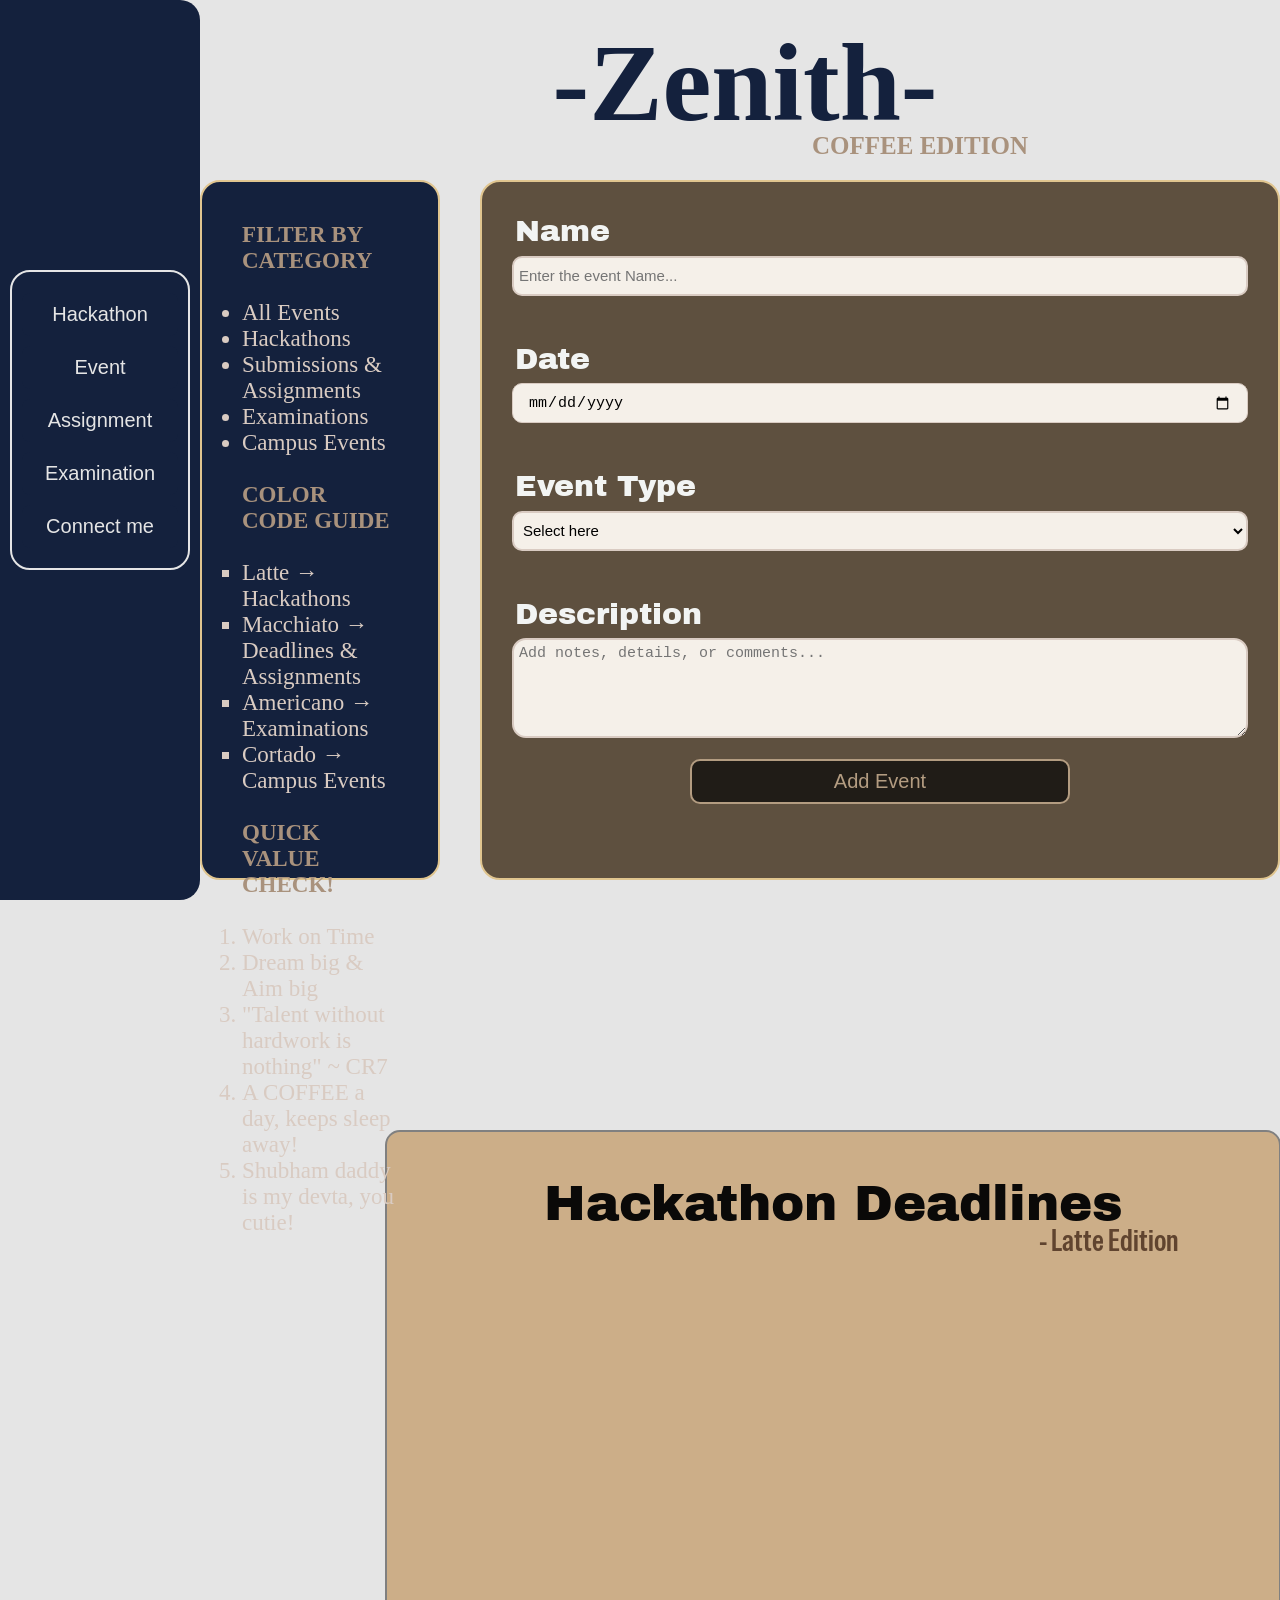
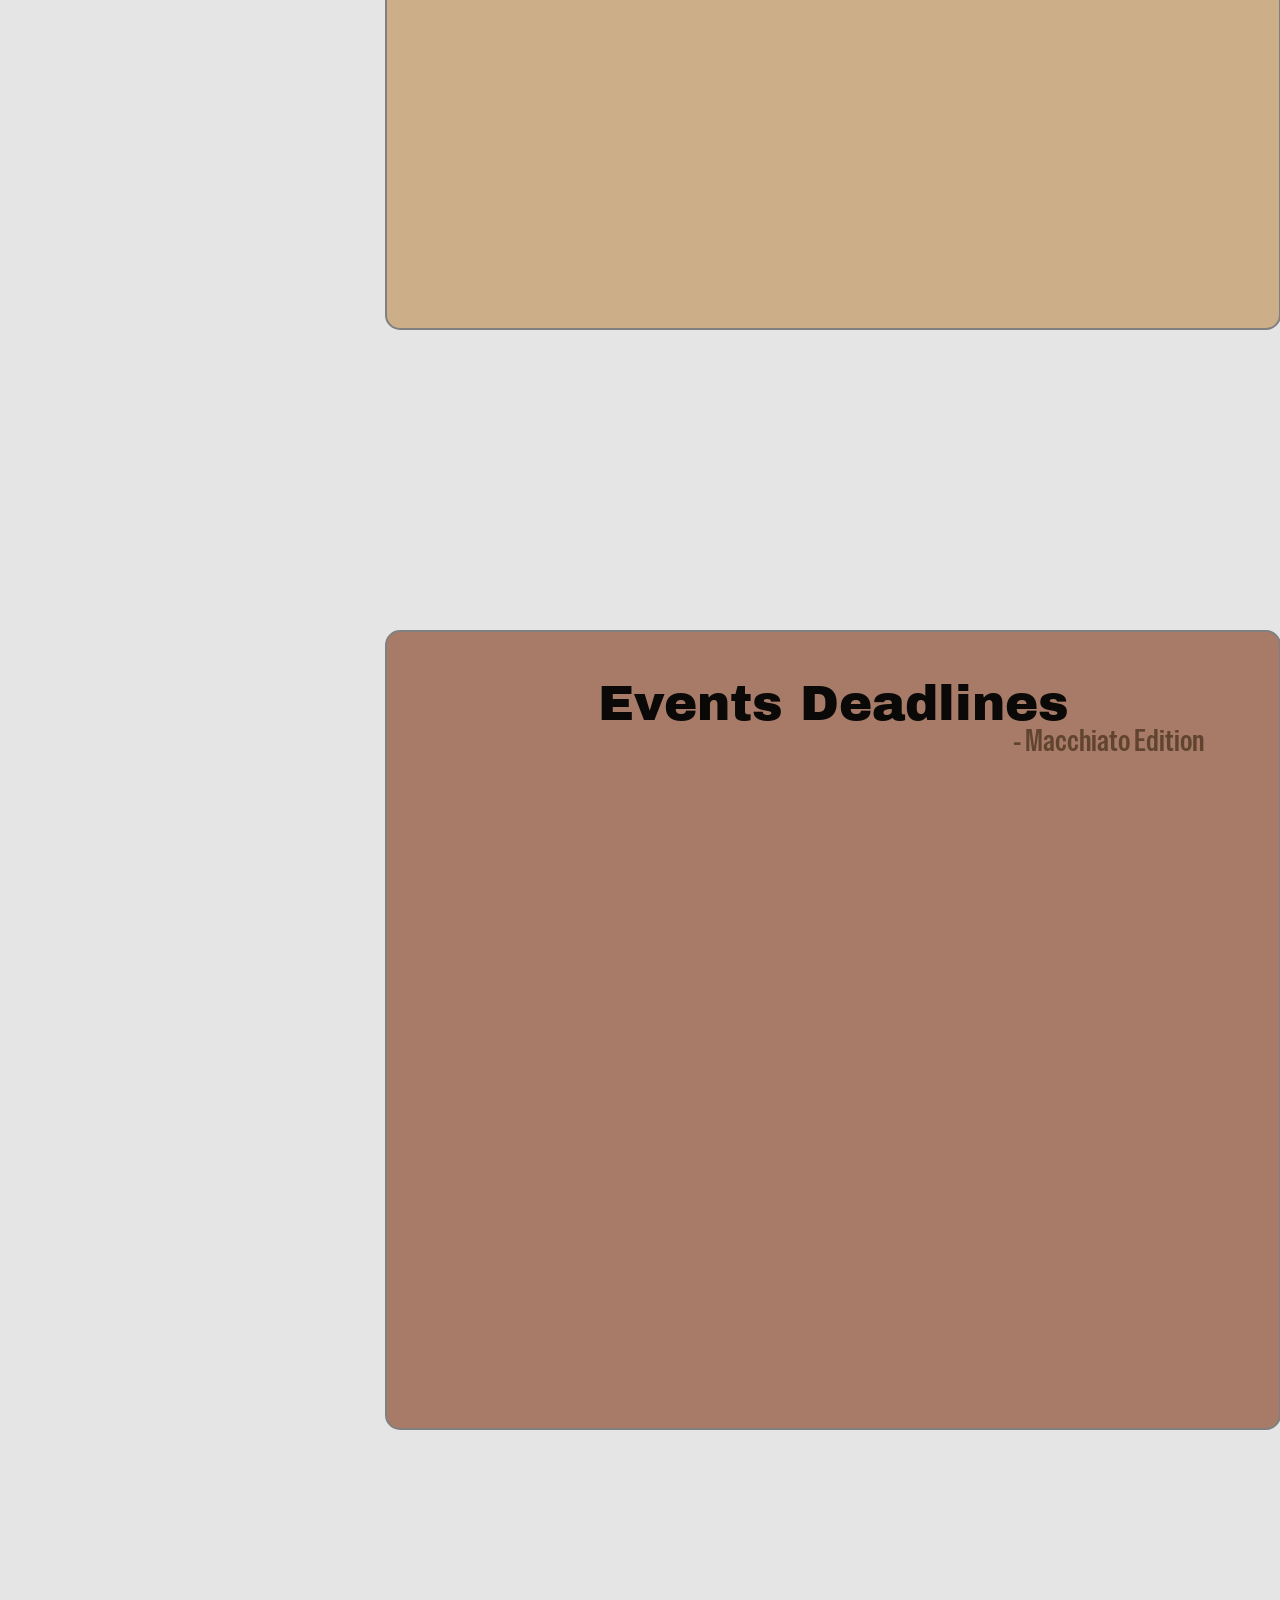
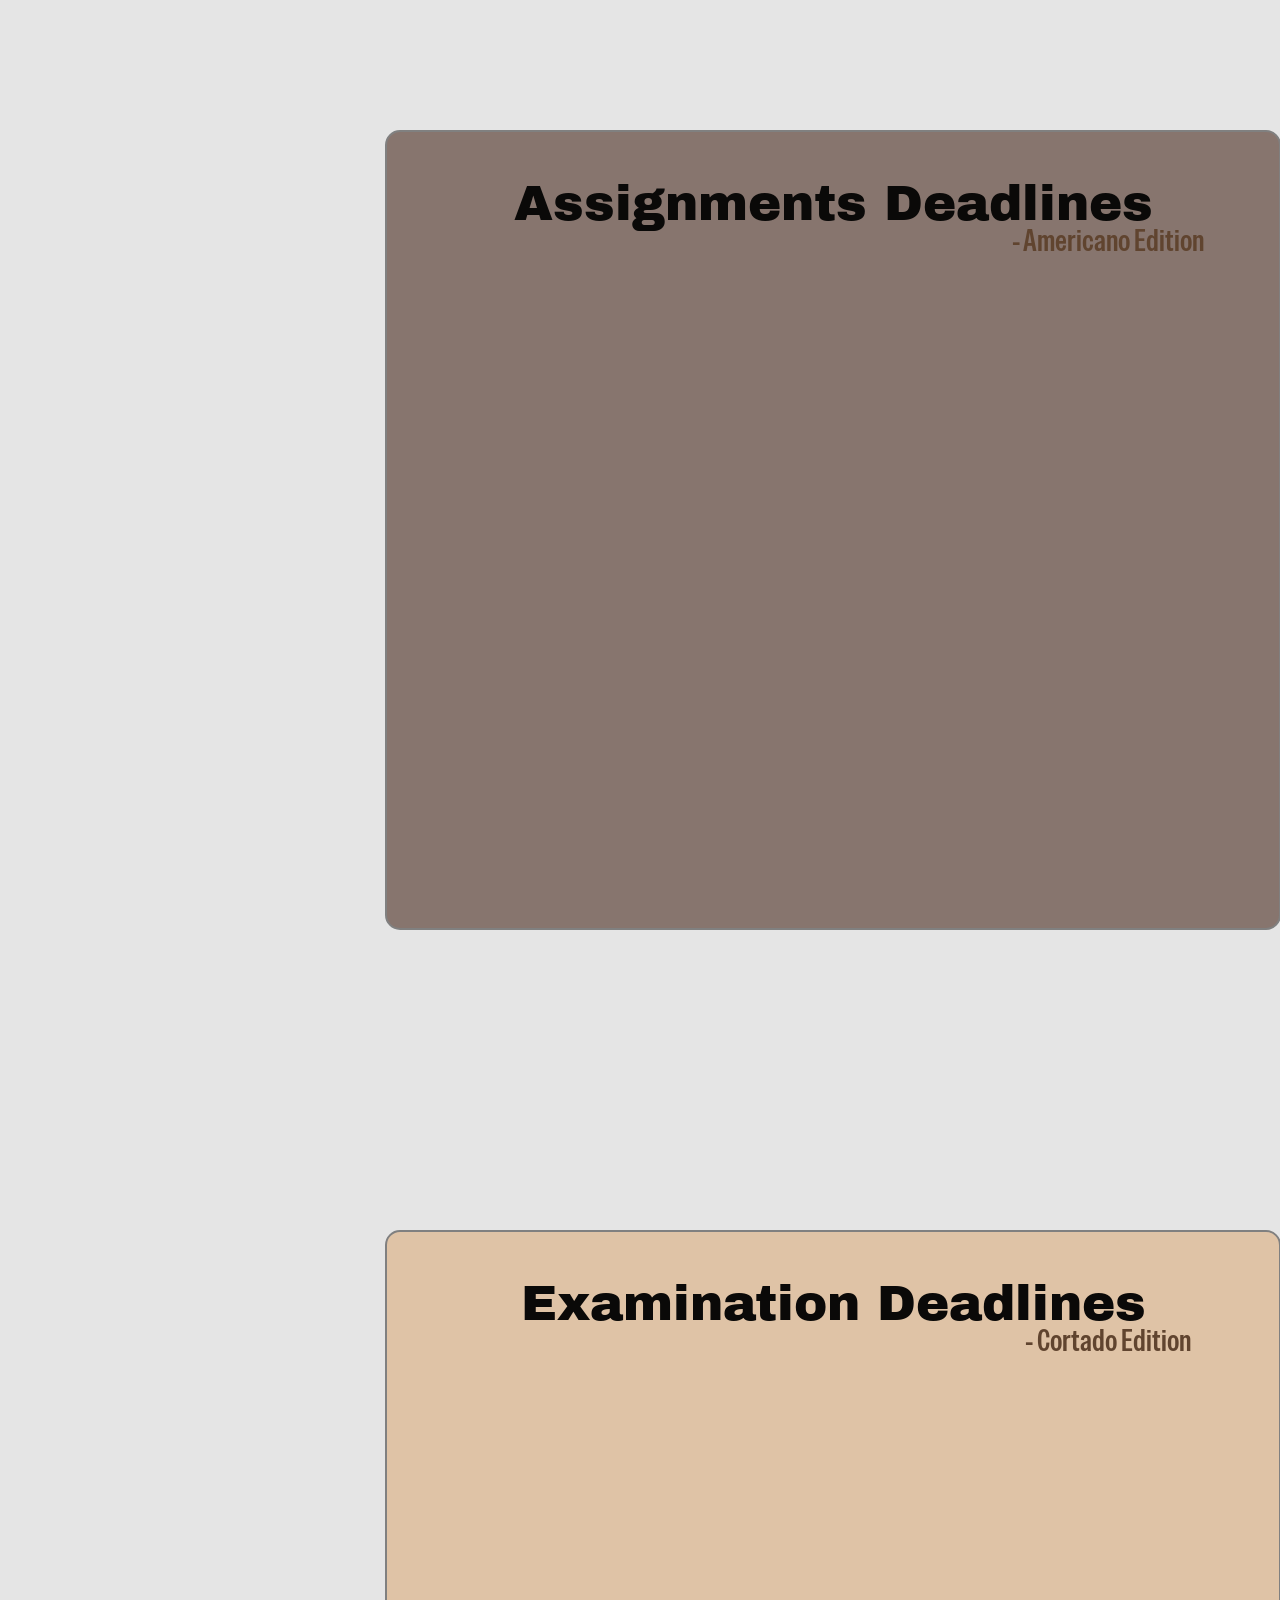
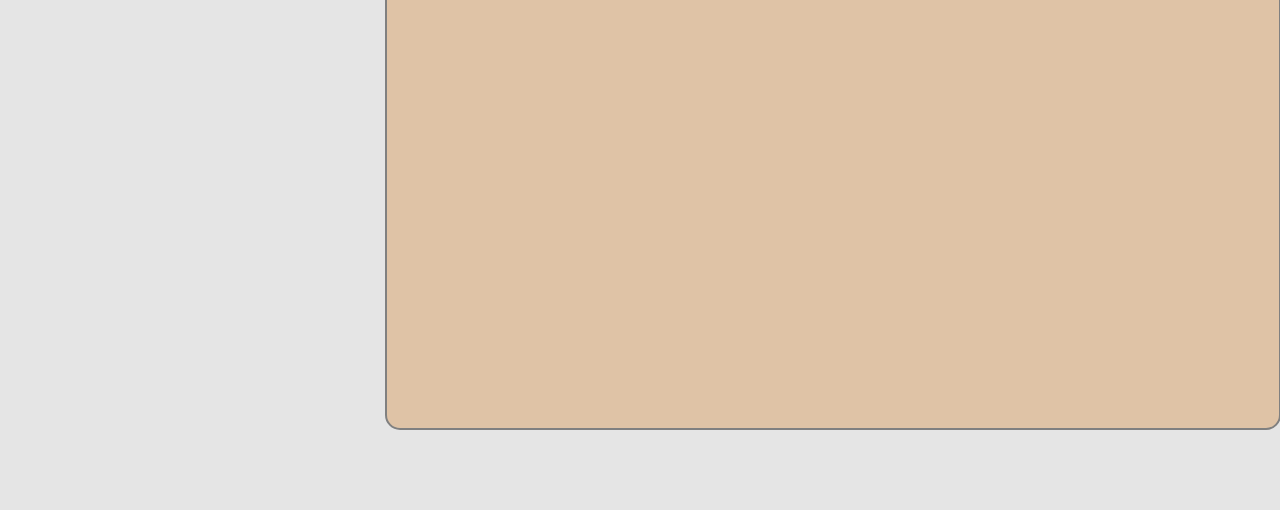
==== index.html @ 1736b764 "Rename Index.html to index.html" ====
<!DOCTYPE html>
<html lang="en">

<head>
    <meta charset="UTF-8">
    <meta name="viewport" content="width=device-width, initial-scale=1.0">
    <title>Deadline Tracker</title>
    <link rel="stylesheet" href="/ZenithMainstyle.css">
    <link rel="preconnect" href="https://fonts.googleapis.com">
    <link rel="preconnect" href="https://fonts.gstatic.com" crossorigin>
    <link href="https://fonts.googleapis.com/css2?family=Archivo+Black&family=Special+Gothic+Condensed+One&display=swap"
        rel="stylesheet">
</head>


<body>
    <link rel="stylesheet" href="/deadline-cards.css">
    <script src="/project.js" defer></script>

    <div class="header">
        <h1>-Zenith-</h1>
        <!-- <h2>"Everything I need to show up for — and everything I want to."</h2> -->
        <h2>COFFEE EDITION</h2>
    </div>

    <div class="grid-container">
        <div class="info-guide">
            <h4>FILTER BY CATEGORY</h4>
            <br>
            <ul>
                <li>All Events</li>
                <li>Hackathons</li>
                <li>Submissions & Assignments</li>
                <li>Examinations</li>
                <li>Campus Events</li>
            </ul>
            <br>

            <h4>COLOR CODE GUIDE</h4>
            <br>
            <ul type="square">
                <li>Latte → Hackathons</li>
                <li>Macchiato → Deadlines & Assignments</li>
                <li>Americano → Examinations</li>
                <li>Cortado → Campus Events</li>
            </ul>
            <br>

            <h4>QUICK VALUE CHECK!</h4>
            <br>
            <ol>
                <li>Work on Time</li>
                <li>Dream big & Aim big</li>
                <li>"Talent without hardwork is nothing" ~ CR7</li>
                <li>A COFFEE a day, keeps sleep away!</li>
                <li>Shubham daddy is my devta, you cutie!</li>
            </ol>
        </div>
        <form>

            <div class="form-card">
                <label for="event-name" class="archivo-black-regular">Name</label>
                <!-- <br> -->

                <input type="text" id="event-name" placeholder="Enter the event Name...">
                <br>
                <br>

                <label for="event-date" class="archivo-black-regular">Date</label>

                <!-- <br> -->
                <input type="date" id="event-date" min="2026-09-22">
                <br>
                <br>

                <label for="picker" class="archivo-black-regular">Event Type</label>

                <!-- <br> -->
                <select name="picker" id="picker">
                    <option value="" disabled selected hidden>Select here</option>
                    <option value="Hackathons">SST Hackathons</option>
                    <option value="Hackathons">External Hackathons</option>
                    <option value="Events">SST Event</option>
                    <option value="Events">External Events</option>
                    <option value="Assignments">SST Assignments</option>
                    <option value="Assignments">IIT-M Assignments</option>
                    <option value="Examination">SST Examinations</option>
                    <option value="Examination">IIT-M Examinations</option>
                </select>
                <br>
                <br>
                <label for="eventDescription" class="archivo-black-regular">Description</label>

                <textarea id="eventDescription" rows="3" placeholder="Add notes, details, or comments..."></textarea>
                <button type="submit">Add Event</button>
            </div>
        </form>
    </div>
    <div class="main-container">
        <div class="box1 box" id="hackathons">
            <h1 class="sectionheading archivo-black-regular">Hackathon Deadlines</h1>
            <h2 class="sectionedition special-gothic-condensed-one-regular">- Latte Edition</h2>
        </div>
        <div class="box2 box" id="events">
            <h1 class="sectionheading archivo-black-regular">Events Deadlines</h1>
            <h2 class="sectionedition special-gothic-condensed-one-regular">- Macchiato Edition</h2>
        </div>
        <div class="box3 box" id="assignments">
            <h1 class="sectionheading archivo-black-regular">Assignments Deadlines</h1>
            <h2 class="sectionedition special-gothic-condensed-one-regular">- Americano Edition</h2>
        </div>
        <div class="box4 box" id="examinations">
            <h1 class="sectionheading archivo-black-regular">Examination Deadlines</h1>
            <h2 class="sectionedition special-gothic-condensed-one-regular">- Cortado Edition</h2>
        </div>
    </div>

    </div>

    <div class="behindNav">


        <div class="navbar">
            <nav>
                <ul>
                    <li><a href="#hackathons" class="Hackathonsbutton">Hackathon</a></li>
                    <li><a href="#events" class="Eventsbuttonbutton">Event</a></li>
                    <li><a href="#assignments" class="Assignmentsbutton">Assignment</a></li>
                    <li><a href="#examinations" class="Examinationbutton">Examination</a></li>
                    <li><a href="https://www.linkedin.com/in/rishit-gupta-094703222/" target="_blank">Connect me</a></li>
                </ul>
            </nav>
        </div>
        <br>
        <br>
        <br>
        <br>
</body>

</html>
---- ZenithMainstyle.css ----
* {
    padding: 0px;
    margin: 0;
    box-sizing: border-box;
}

body {
    background-color: #e5e5e5;
    /* color: #72C7A5; */

}

nav {
    display: flex;
    flex-direction: column;
    justify-content: center;
    align-items: stretch;
    height: 300px;
    width: 180px;
    background-color: #14213d;
    border: 2px solid #e5e5e5;
    border-radius: 20px;
    padding: 10px;
    position: fixed;
    left: 10px;
    top: 30%;
    /* transform: translateY(-0%); */
    font-size: 20px;
    opacity: 1;
    backdrop-filter: blur(100px);
    font-family: 'Franklin Gothic Medium', 'Arial Narrow', Arial, sans-serif;
}

nav ul {
    list-style: none;
    padding: 0;
    margin: 0;
    display: flex;
    flex-direction: column;
    gap: 10px;
}

nav a {
    display: block;
    background-color: #14213d;
    /* color: #A8B8B0;
     */
    color: #e5e5e5;
    padding: 10px 15px;
    text-decoration: none;
    border-radius: 8px;
    text-align: center;
    /* border: 1px solid #C6AC8F; */
}

nav a:hover {
    background-color: #EAE0D5;
    color: #5E503F;
}


.behindNav {
    display: flex;
    flex-direction: column;
    height: 100%;
    width: 250px;
    background-color: #14213d;
    /* border: 2px solid #D9CBC2; */
    border-radius: 20px;
    position: fixed;
    left: -50px;
    top: 0;
}

.header {
    margin-left: 210px;
}

h1 {
    font-size: 110px;
    color: #14213d;
    margin-top: 20px;
    text-align: center;
    margin-bottom: -15px;
}

h2 {
    font-size: 25px;
    /* color: rgb(76, 74, 74); */
    margin-bottom: 20px;
    text-align: center;
    color: #A9927D;
    margin-left: 350px;


}


#event-date {
    padding: 15px;
    border: 1px solid #D9CBC2;
    border-radius: 10px;
    background-color: #F5F0E9;
    color: black;
    font-size: 15px;
}

label {
    font-size: 30px;
    font-family: Arial, Helvetica, sans-serif;
    padding: 3px;
    color: #F2F4F3;

}

input {
    /* width: 100%; */
    height: 40px;
    box-sizing: border-box;
    padding: 5px;
    font-size: 15px;
    border: 2px solid #D9CBC2;
    border-radius: 10px;
    background-color: #F5F0E9;
}

select {
    width: 100%;
    height: 40px;
    box-sizing: border-box;
    padding: 5px;
    font-size: 15px;
    border: 2px solid #D9CBC2;
    border-radius: 10px;
    background-color: #F5F0E9;
}

/* select:hover{
    background-color: #201c17;
    color: #F5F0E9;
} */

button {
    display: block;
    margin: 10px auto;
    height: 45px;
    width: 380px;
    font-family: Arial, Helvetica, sans-serif;
    font-size: 20px;
    border: 2px solid #b39c81;
    border-radius: 10px;
    background-color: #201c17;
    color: #b39c81;
    margin-top: 15px;

}

button:hover {
    color: #E0C58F;
    background-color: #0A0908;

}

.grid-container {
    display: flex;
    flex-direction: row;
    margin-left: 200px;
    justify-content: center;
    align-items: center;
    /* justify-content:; */
    /* align-items: center;  */
    gap: 40px;
    /* max-width: 100%; */
    /* margin: 0 auto;
  padding: 20px; */
}

.info-guide {
    /* width: ; */
    /* margin:150px; */
    display: grid;
    /* gap:50px; */
    /* grid-template-columns: 1fr 1fr; */
    /* text-align: center; */
    color: #D9CBC2;
    background-color: #14213d;
    font-size: 23px;
    /* margin-top: 40px; */
    /* margin-left: 350px; */
    border: 2px solid #E0C58F;
    border-radius: 20px;
    padding: 40px;
    height: 700px;
    backdrop-filter: blur(7px);
}

.info-guide h4 {
    margin-top: 0;
    color: #A9927D;
}


.form-card {
    height: 700px;
    width: 800px;
    display: grid;
    /* grid-template-columns: 1fr; */
    /* grid-template-rows: 1fr 1fr; */
    font-size: small;
    padding: 30px;
    /* flex-direction: column; */
    max-width: 800px;
    background-color: #5E503F;
    /* padding: 24px; */
    border: 2px solid #E0C58F;
    border-radius: 20px;
    /* box-sizing: border-box; */
    /* width: 1992px; */
    /* height:610px;  */
    /* margin-top: 39px; */
    /* margin-right: 100px; */
    position: relative;
}

/* .info-guide2 {
    position: absolute;
    color:#D9CBC2;
    /* margin-left: 895px; */
/* margin-top: 530px; */
/* z-index: 10;
    font-size:25px;
    border:2px solid grey;
    border-radius: 10px;
    padding: 30px;
    width:870px;
    height: 100px; */
/* } */

#eventDescription {
    width: 100%;
    height: 100px;
    box-sizing: border-box;
    padding: 5px;
    font-size: 15px;
    border: 2px solid #D9CBC2;
    border-radius: 14px;
    background-color: #F5F0E9;
}

.special-gothic-condensed-one-regular {
    font-family: "Special Gothic Condensed One", sans-serif;
    font-weight: 400;
    font-style: normal;
}

.archivo-black-regular {
    font-family: "Archivo Black", sans-serif;
    font-weight: 400;
    font-style: normal;
}

.main-container {
    display: flex;
    flex-direction: column;
    gap: 300px;
    width: 100%;
    margin-left: 385px;
    margin-top: 250px;
}

.box1 {
    width: 70%;
    height: 800px;
    background-color: #CCAE88;
    border: 2px solid grey;
    border-radius: 15px;
    padding: 5px;
}

.box2 {
    width: 70%;
    height: 800px;
    background-color: #A77B67;
    border: 2px solid grey;
    border-radius: 15px;
    padding: 5px;
}

.box3 {
    width: 70%;
    height: 800px;
    background-color: #87756E;
    border: 2px solid grey;
    border-radius: 15px;
    padding: 5px;
}

.box4 {
    width: 70%;
    height: 800px;
    background-color: #dfc3a6;
    border: 2px solid grey;
    border-radius: 15px;
    padding: 5px;
}

#examinations {
    margin-bottom: 80px;
}

.sectionheading {
    font-size: 50px;
    color: #0A0908;
    margin-top: 20px;
    text-align: center;
    margin-bottom: 0px;
}

html {
    scroll-behavior: smooth;
}


.box {
    scroll-margin-top: 70px;
}

html,
body {
    max-width: 100%;
    overflow-x: hidden;
}

.sectionedition {
    font-size: 30px;
    /* color: rgb(76, 74, 74); */
    margin-bottom: 20px;
    text-align: center;
    color: #60442f;
    margin-left: 550px;
    margin-top: -10px;
}
---- deadline-cards.css ----
.box {
    height: auto;
    min-height: 800px;
    padding: 24px;
}

.deadline-cards {
    display: grid;
    grid-template-columns: repeat(auto-fit, minmax(320px, 1fr));
    gap: 24px;
    margin: 40px 12px 10px;
}

.deadline-card {
    --card-accent: #5e503f;
    --card-soft: #e5ddd4;
    position: relative;
    padding: 24px;
    color: #201c17;
    background-color: #f5f0e9;
    border: 1px solid rgba(32, 28, 23, 0.28);
    border-left: 7px solid var(--card-accent);
    border-radius: 10px;
    box-shadow: 0 9px 18px rgba(20, 33, 61, 0.14);
}

/* Each section gets its own coffee shade. */
#hackathons .deadline-card {
    --card-accent: #8a5a38;
    --card-soft: #ead7bd;
}

#events .deadline-card {
    --card-accent: #6c4033;
    --card-soft: #e1c7bc;
}

#assignments .deadline-card {
    --card-accent: #5e504a;
    --card-soft: #ddd4cf;
}

#examinations .deadline-card {
    --card-accent: #815438;
    --card-soft: #ead2b9;
}

.card-top-row {
    display: flex;
    align-items: flex-start;
    justify-content: space-between;
    gap: 18px;
}

.event-title {
    display: flex;
    align-items: center;
    flex-wrap: wrap;
    gap: 10px;
}

.deadline-card h3 {
    margin: 0;
    color: #201c17;
    font-family: "Archivo Black", sans-serif;
    font-size: 24px;
    line-height: 1.2;
    overflow-wrap: anywhere;
}

.event-type {
    padding: 5px 8px;
    color: #f5f0e9;
    background-color: var(--card-accent);
    border-radius: 4px;
    font-family: Arial, Helvetica, sans-serif;
    font-size: 11px;
    font-weight: 700;
    letter-spacing: 0.02em;
    white-space: nowrap;
}

.deadline-card .delete-event {
    flex: 0 0 auto;
    width: auto;
    height: auto;
    margin: 0;
    padding: 7px 10px;
    color: var(--card-accent);
    background: transparent;
    border: 1px solid var(--card-accent);
    border-radius: 5px;
    font-family: Arial, Helvetica, sans-serif;
    font-size: 13px;
    cursor: pointer;
}

.deadline-card .delete-event:hover {
    color: #f5f0e9;
    background-color: #7b302b;
    border-color: #7b302b;
}

.event-date-display {
    margin: 14px 0 22px;
    color: var(--card-accent);
    font-family: Arial, Helvetica, sans-serif;
    font-size: 14px;
    font-weight: 700;
}

.countdown-label {
    margin: 0 0 7px;
    color: #5e503f;
    font-family: Arial, Helvetica, sans-serif;
    font-size: 11px;
    font-weight: 700;
    letter-spacing: 0.12em;
    text-transform: uppercase;
}

.countdown {
    display: grid;
    grid-template-columns: repeat(4, 1fr);
    margin-bottom: 22px;
    overflow: hidden;
    background-color: var(--card-soft);
    border: 1px solid rgba(32, 28, 23, 0.18);
    border-radius: 8px;
}

.countdown-part {
    min-width: 0;
    padding: 13px 5px 11px;
    text-align: center;
}

.countdown-part + .countdown-part {
    border-left: 1px solid rgba(32, 28, 23, 0.18);
}

.countdown-part strong,
.countdown-part span {
    display: block;
}

.countdown-part strong {
    color: #201c17;
    font-family: "Archivo Black", sans-serif;
    font-size: clamp(20px, 2vw, 27px);
    line-height: 1;
}

.countdown-part span {
    margin-top: 5px;
    color: #5e503f;
    font-family: Arial, Helvetica, sans-serif;
    font-size: 10px;
    font-weight: 700;
    letter-spacing: 0.04em;
    text-transform: uppercase;
}

.event-description {
    margin: 0;
    padding-top: 17px;
    color: #3c332a;
    border-top: 1px solid #d9cbc2;
    font-family: Arial, Helvetica, sans-serif;
    font-size: 15px;
    line-height: 1.55;
    white-space: pre-wrap;
}

.event-description::before {
    content: "Notes";
    display: block;
    margin-bottom: 5px;
    color: var(--card-accent);
    font-size: 11px;
    font-weight: 700;
    letter-spacing: 0.1em;
    text-transform: uppercase;
}

.deadline-passed {
    margin: 0 0 22px;
    padding: 12px;
    color: #f5f0e9;
    background-color: #7b302b;
    border-radius: 6px;
    text-align: center;
    font-family: "Archivo Black", sans-serif;
    font-size: 15px;
}

.deadline-card.is-expired {
    border-left-color: #7b302b;
}

.form-message {
    min-height: 22px;
    margin: 0;
    text-align: center;
    font-family: Arial, Helvetica, sans-serif;
    font-size: 15px;
    font-weight: 700;
}

.form-message-error {
    color: #ffd0ca;
}

.form-message-success {
    color: #d9f5d0;
}

@media (max-width: 700px) {
    .deadline-cards {
        grid-template-columns: 1fr;
        margin-right: 0;
        margin-left: 0;
    }

    .deadline-card {
        padding: 19px;
    }

    .card-top-row {
        align-items: stretch;
        flex-direction: column;
    }

    .deadline-card .delete-event {
        align-self: flex-start;
    }

    .countdown {
        grid-template-columns: repeat(2, 1fr);
    }

    .countdown-part:nth-child(3) {
        border-left: 0;
    }

    .countdown-part:nth-child(n + 3) {
        border-top: 1px solid rgba(32, 28, 23, 0.18);
    }
}
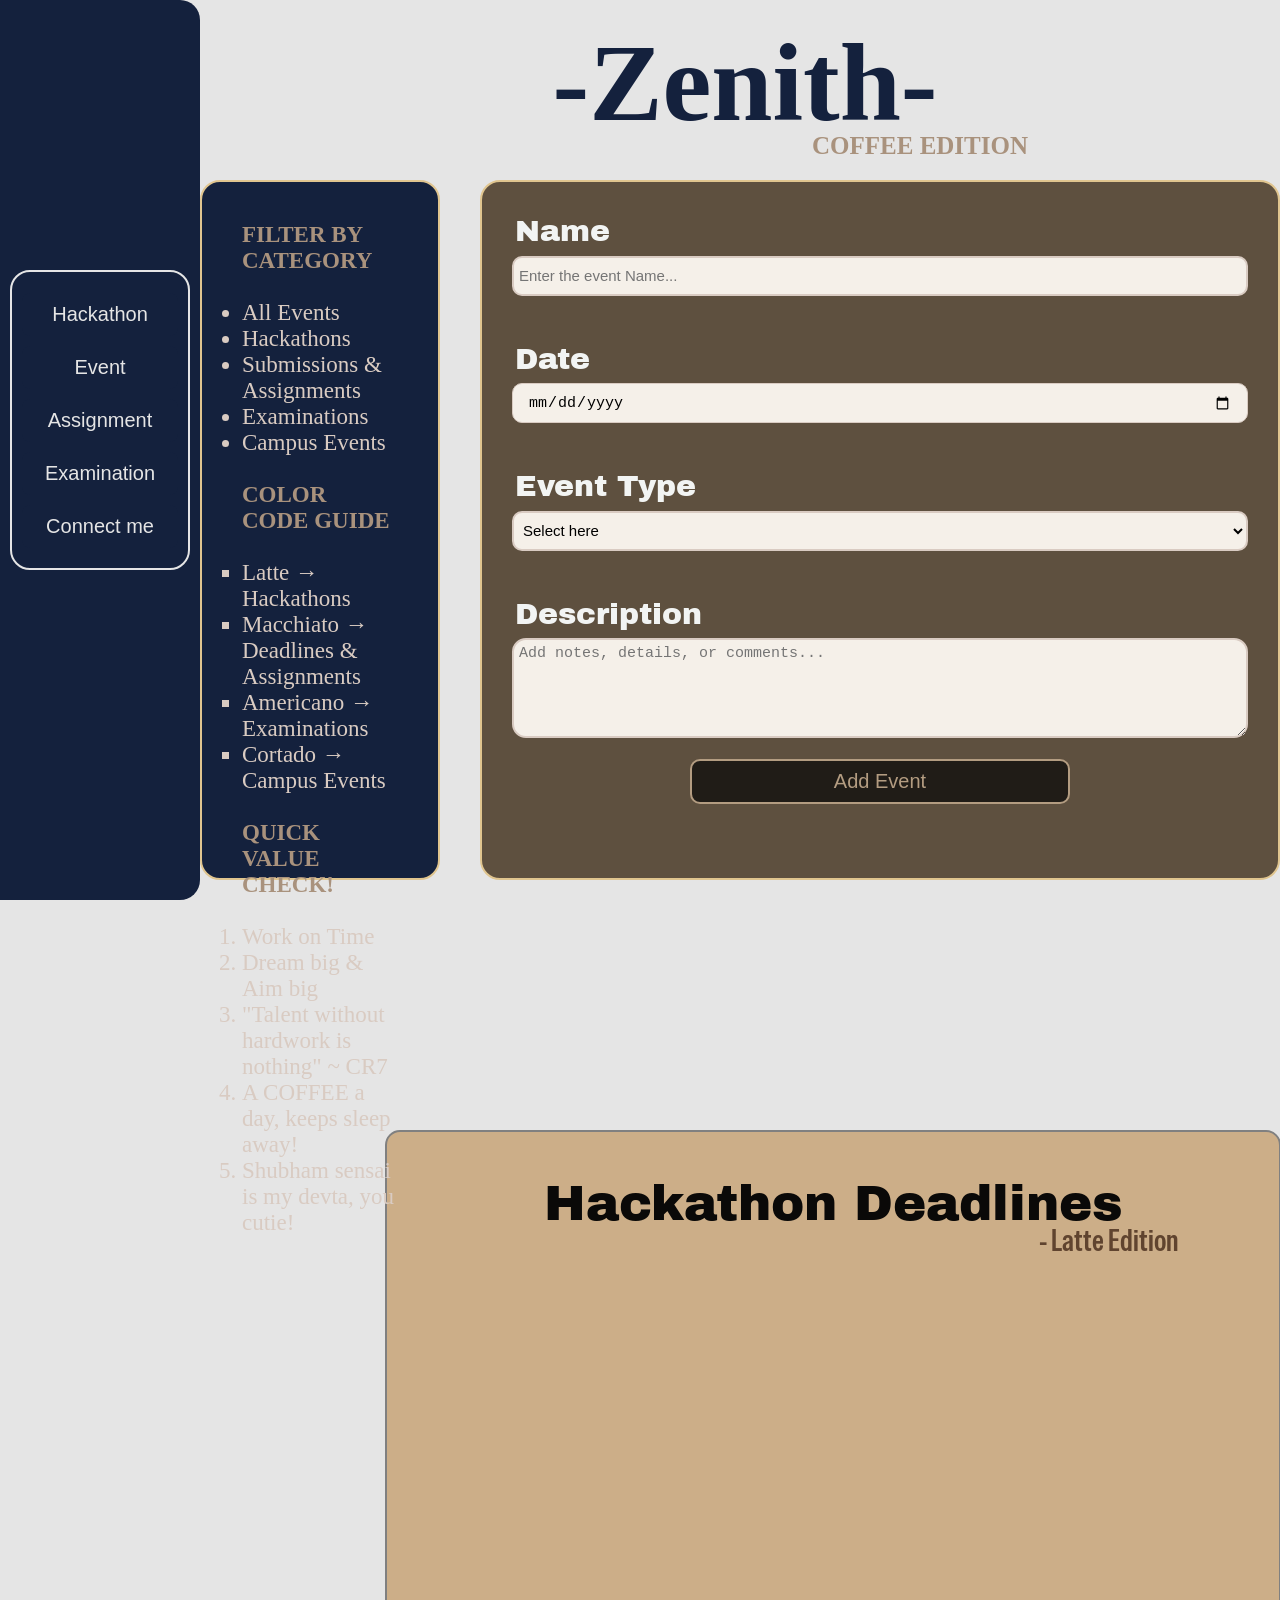
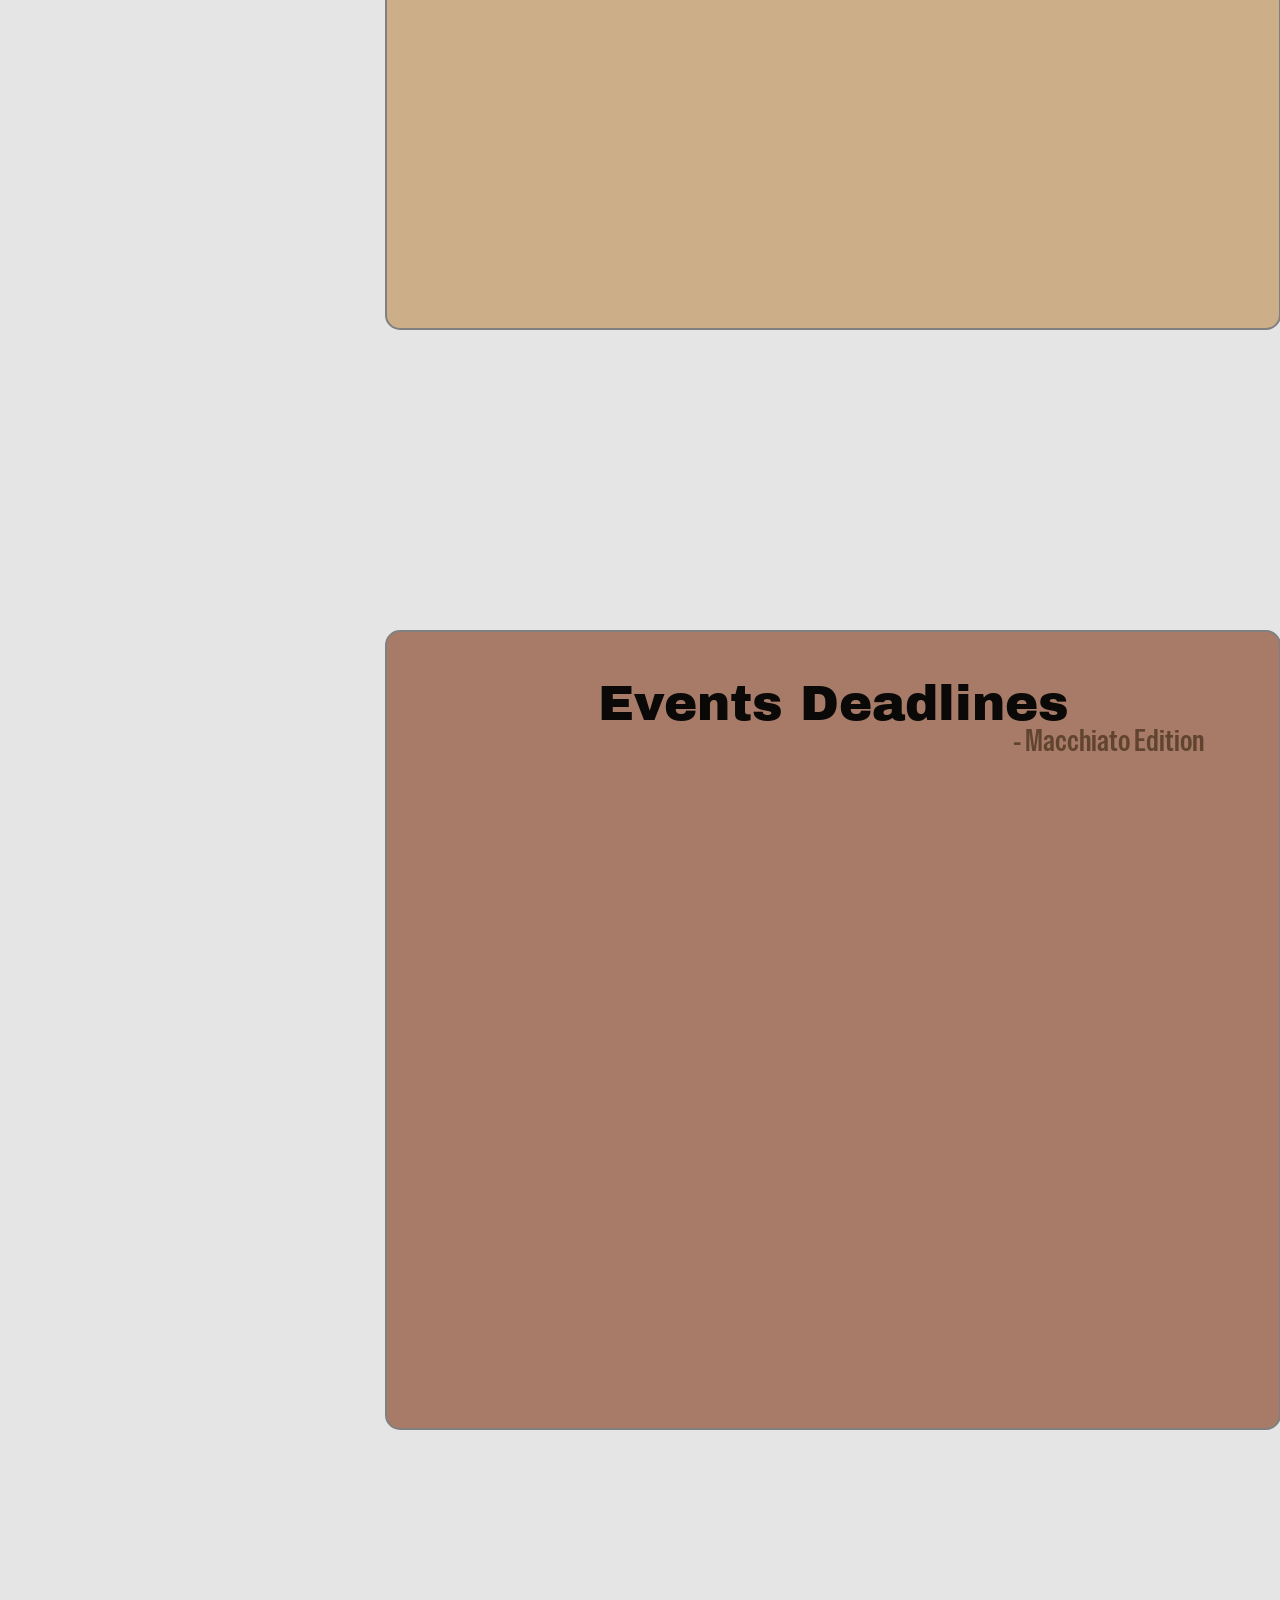
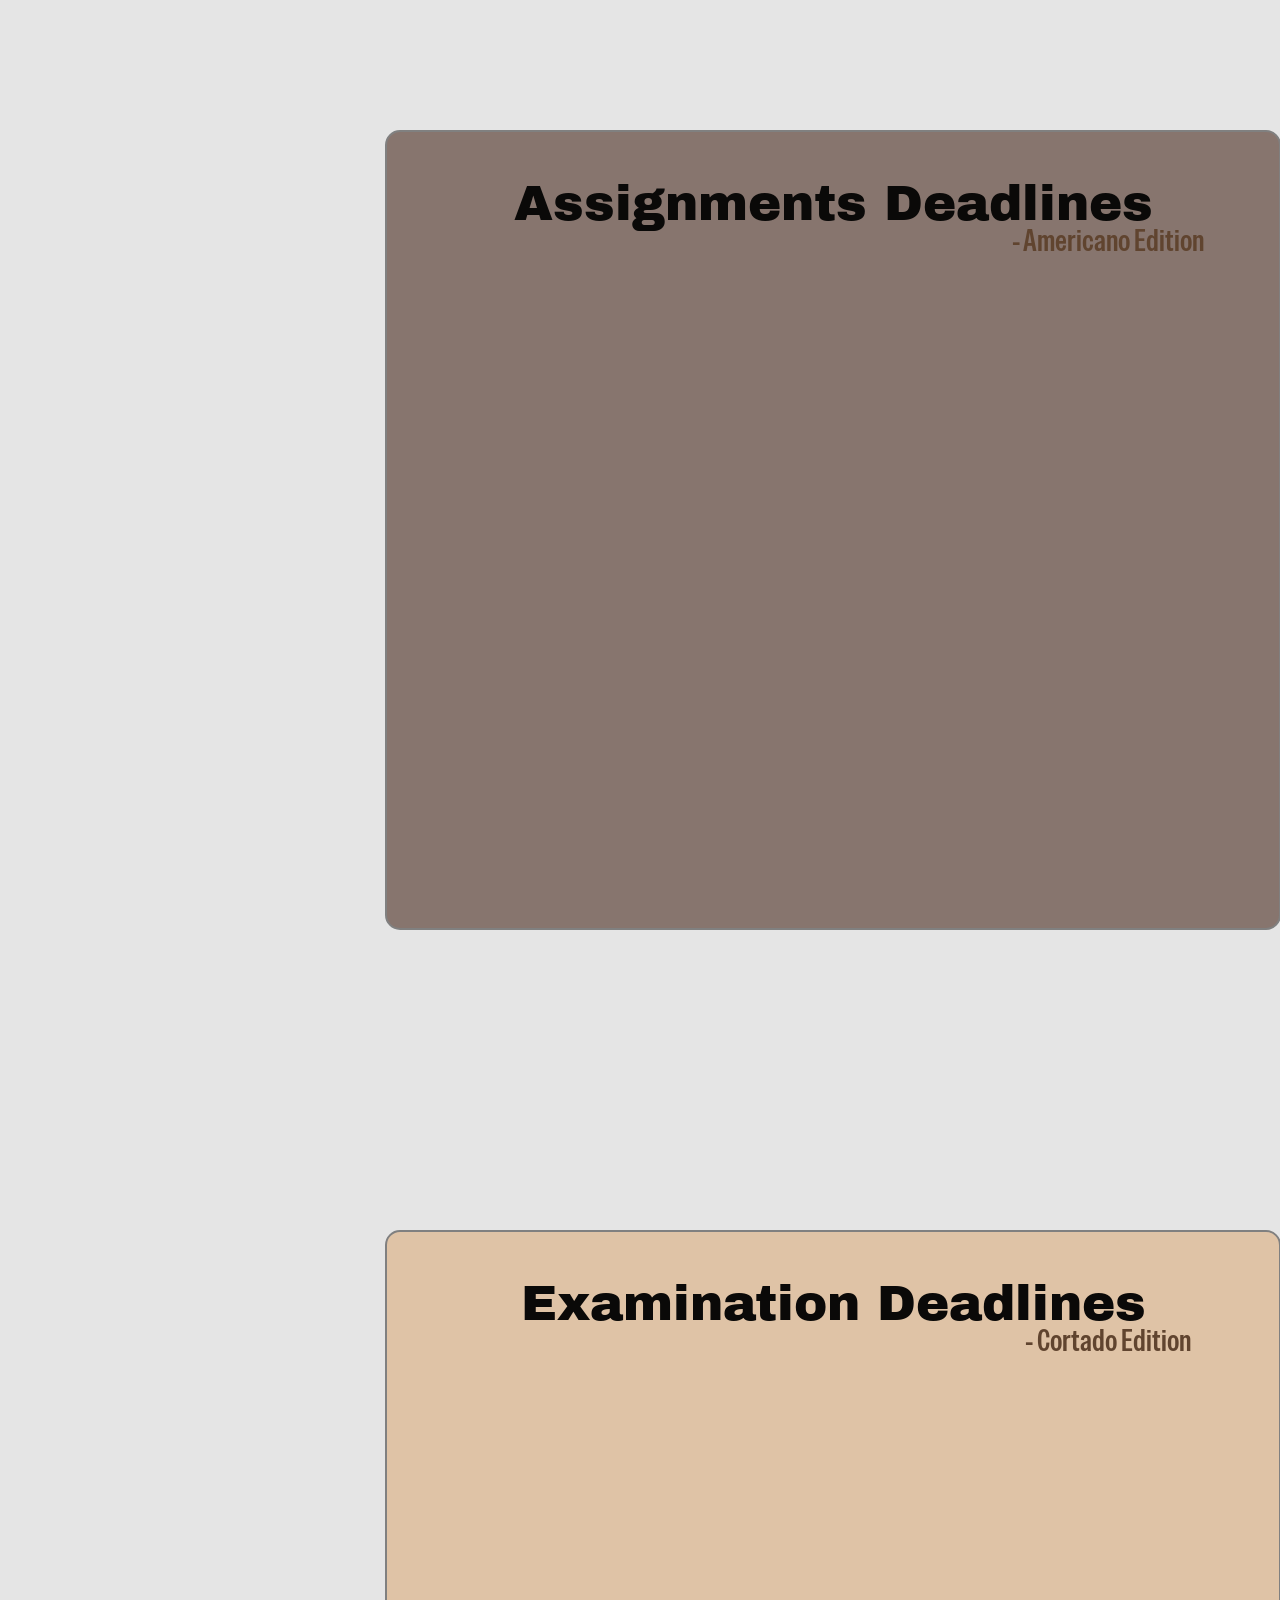
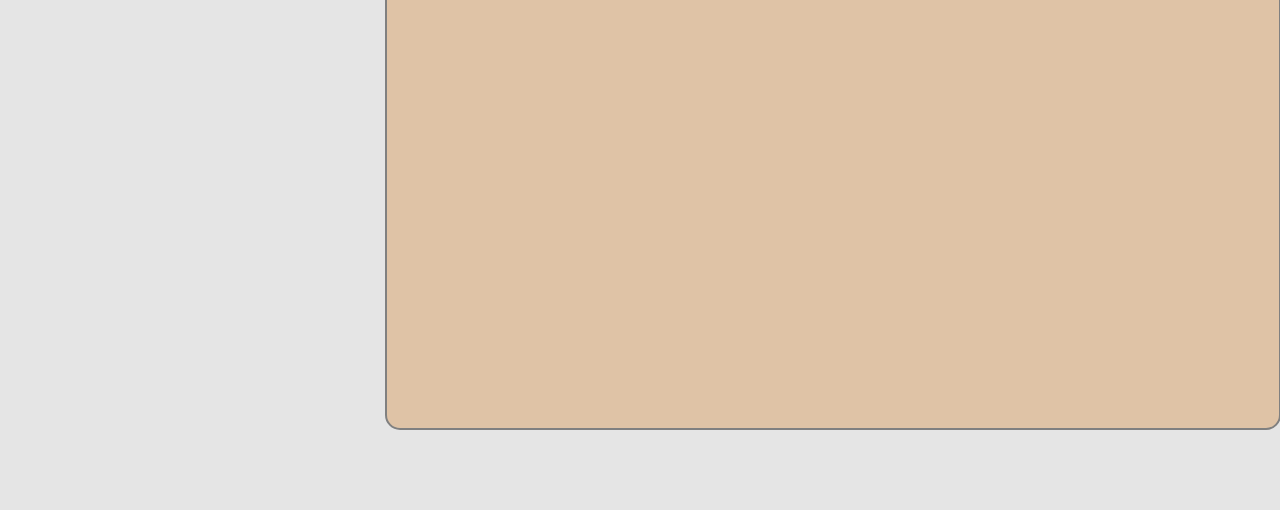
==== commit 535aa00a: "Update index.html" ====
--- a/index.html
+++ b/index.html
@@ -53,7 +53,7 @@
                 <li>Dream big & Aim big</li>
                 <li>"Talent without hardwork is nothing" ~ CR7</li>
                 <li>A COFFEE a day, keeps sleep away!</li>
-                <li>Shubham daddy is my devta, you cutie!</li>
+                <li>Shubham sensai is my devta, you cutie!</li>
             </ol>
         </div>
         <form>
